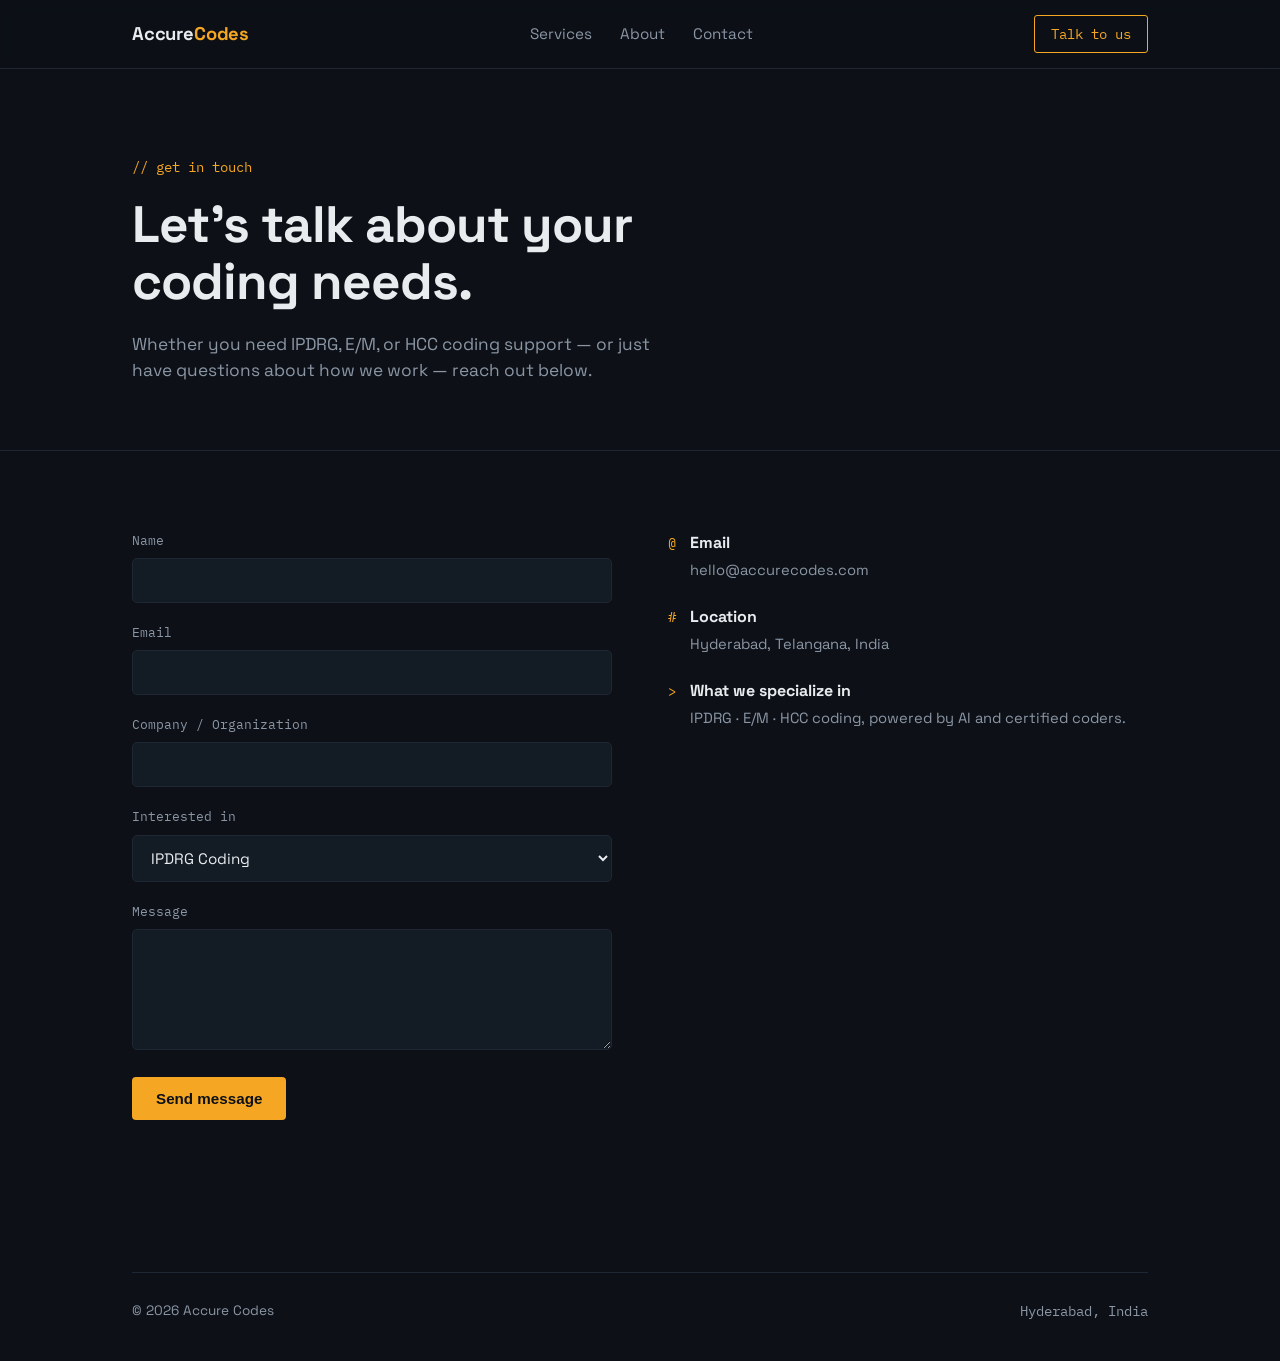
==== contact.html @ c375dec8 "Add files via upload" ====
<!DOCTYPE html>
<html lang="en">
<head>
<meta charset="UTF-8">
<meta name="viewport" content="width=device-width, initial-scale=1.0">
<title>Contact — Accure Codes</title>
<link rel="preconnect" href="https://fonts.googleapis.com">
<link href="https://fonts.googleapis.com/css2?family=Space+Grotesk:wght@400;500;600;700&family=IBM+Plex+Mono:wght@400;500&display=swap" rel="stylesheet">
<link rel="stylesheet" href="styles.css">
</head>
<body>

<nav>
  <div class="wrap">
    <a href="index.html" class="logo">Accure<span>Codes</span></a>
    <div class="links">
      <a href="services.html">Services</a>
      <a href="about.html">About</a>
      <a href="contact.html">Contact</a>
    </div>
    <a href="contact.html" class="nav-cta">Talk to us</a>
  </div>
</nav>

<header class="hero" style="padding-bottom: 40px;">
  <div class="wrap">
    <div class="kicker">// get in touch</div>
    <h1 style="max-width: 18ch;">Let's talk about your coding needs.</h1>
    <p class="hero-sub">Whether you need IPDRG, E/M, or HCC coding support — or just have questions about how we work — reach out below.</p>
  </div>
</header>

<section style="border-bottom: none;">
  <div class="wrap contact-grid">
    <div>
      <form action="https://formsubmit.co/hello@accurecodes.com" method="POST">
        <div class="form-group">
          <label for="name">Name</label>
          <input type="text" id="name" name="name" required>
        </div>
        <div class="form-group">
          <label for="email">Email</label>
          <input type="email" id="email" name="email" required>
        </div>
        <div class="form-group">
          <label for="company">Company / Organization</label>
          <input type="text" id="company" name="company">
        </div>
        <div class="form-group">
          <label for="interest">Interested in</label>
          <select id="interest" name="interest">
            <option>IPDRG Coding</option>
            <option>E/M Coding</option>
            <option>HCC Coding</option>
            <option>Not sure yet</option>
          </select>
        </div>
        <div class="form-group">
          <label for="message">Message</label>
          <textarea id="message" name="message" rows="5" required></textarea>
        </div>
        <button type="submit" class="btn-primary" style="border: none; cursor: pointer;">Send message</button>
      </form>
    </div>
    <div>
      <div class="contact-info-item">
        <div class="ic">@</div>
        <div>
          <h4>Email</h4>
          <p>hello@accurecodes.com</p>
        </div>
      </div>
      <div class="contact-info-item">
        <div class="ic">#</div>
        <div>
          <h4>Location</h4>
          <p>Hyderabad, Telangana, India</p>
        </div>
      </div>
      <div class="contact-info-item">
        <div class="ic">&gt;</div>
        <div>
          <h4>What we specialize in</h4>
          <p>IPDRG · E/M · HCC coding, powered by AI and certified coders.</p>
        </div>
      </div>
    </div>
  </div>
</section>

<footer>
  <div class="wrap">
    <div class="footer-bottom">
      <div>© 2026 Accure Codes</div>
      <div class="mono">Hyderabad, India</div>
    </div>
  </div>
</footer>

</body>
</html>
---- styles.css ----
:root {
  --ink: #0D1117;
  --ink-raised: #131B24;
  --line: #1F2733;
  --paper: #E8ECEF;
  --muted: #8B96A5;
  --amber: #F5A623;
  --mint: #9ED3C4;
}

* { box-sizing: border-box; margin: 0; padding: 0; }

body {
  background: var(--ink);
  color: var(--paper);
  font-family: 'Space Grotesk', sans-serif;
  line-height: 1.5;
  -webkit-font-smoothing: antialiased;
}

.mono { font-family: 'IBM Plex Mono', monospace; }
a { color: inherit; text-decoration: none; }

.wrap {
  max-width: 1080px;
  margin: 0 auto;
  padding: 0 32px;
}

/* ---- NAV ---- */
nav {
  border-bottom: 1px solid var(--line);
  position: sticky;
  top: 0;
  background: rgba(13,17,23,0.92);
  backdrop-filter: blur(6px);
  z-index: 10;
}
nav .wrap { display: flex; align-items: center; justify-content: space-between; height: 68px; }
.logo { font-weight: 700; font-size: 1.15rem; letter-spacing: -0.01em; }
.logo span { color: var(--amber); }
nav .links { display: flex; gap: 28px; font-size: 0.95rem; color: var(--muted); }
nav .links a:hover { color: var(--paper); }
.nav-cta {
  font-family: 'IBM Plex Mono', monospace;
  font-size: 0.85rem;
  padding: 8px 16px;
  border: 1px solid var(--amber);
  color: var(--amber);
  border-radius: 3px;
}
.nav-cta:hover { background: var(--amber); color: var(--ink); }
@media (max-width: 700px) { nav .links { display: none; } }

/* ---- HERO ---- */
header.hero { padding: 88px 0 72px; border-bottom: 1px solid var(--line); }
.hero-grid { display: grid; grid-template-columns: 1.1fr 0.9fr; gap: 56px; align-items: center; }
@media (max-width: 860px) { .hero-grid { grid-template-columns: 1fr; } }

.kicker { font-family: 'IBM Plex Mono', monospace; font-size: 0.85rem; color: var(--amber); margin-bottom: 20px; }

h1 {
  font-size: clamp(2.1rem, 4.6vw, 3.2rem);
  font-weight: 700;
  letter-spacing: -0.02em;
  line-height: 1.1;
  margin-bottom: 22px;
  max-width: 16ch;
}

.hero-sub { color: var(--muted); font-size: 1.08rem; max-width: 48ch; margin-bottom: 26px; }

.btn-row { display: flex; gap: 14px; flex-wrap: wrap; }

.btn-primary {
  background: var(--amber); color: var(--ink); font-weight: 600;
  padding: 13px 24px; border-radius: 4px; font-size: 0.95rem;
}
.btn-primary:hover { background: #ffb84d; }

.btn-ghost { border: 1px solid var(--line); padding: 13px 24px; border-radius: 4px; font-size: 0.95rem; color: var(--paper); }
.btn-ghost:hover { border-color: var(--muted); }

.badge-row { display: flex; gap: 10px; flex-wrap: wrap; margin-top: 28px; }
.badge {
  font-family: 'IBM Plex Mono', monospace;
  font-size: 0.75rem;
  color: var(--mint);
  border: 1px solid var(--line);
  padding: 6px 12px;
  border-radius: 999px;
}

.hero-visual svg { width: 100%; height: auto; }

/* ---- SECTIONS ---- */
section { padding: 80px 0; border-bottom: 1px solid var(--line); }
.section-label { font-family: 'IBM Plex Mono', monospace; font-size: 0.8rem; color: var(--amber); margin-bottom: 12px; }

h2 {
  font-size: clamp(1.6rem, 3vw, 2.2rem);
  font-weight: 600;
  letter-spacing: -0.01em;
  max-width: 24ch;
  margin-bottom: 40px;
}

.grid-3 { display: grid; grid-template-columns: repeat(3, 1fr); gap: 1px; background: var(--line); border: 1px solid var(--line); }
@media (max-width: 780px) { .grid-3 { grid-template-columns: 1fr; } }
.cell { background: var(--ink); padding: 30px 26px; }
.cell .idx { font-family: 'IBM Plex Mono', monospace; font-size: 0.78rem; color: var(--muted); margin-bottom: 16px; }
.cell h3 { font-size: 1.1rem; font-weight: 600; margin-bottom: 10px; }
.cell p { color: var(--muted); font-size: 0.95rem; }

.icon-box {
  width: 56px; height: 56px; border-radius: 8px;
  background: var(--ink-raised); border: 1px solid var(--line);
  display: flex; align-items: center; justify-content: center;
  margin-bottom: 18px;
}

/* ---- PROCESS ---- */
.process { display: flex; flex-direction: column; }
.step { display: grid; grid-template-columns: 64px 1fr; gap: 24px; padding: 24px 0; border-top: 1px solid var(--line); }
.step:last-child { border-bottom: 1px solid var(--line); }
.step .num { font-family: 'IBM Plex Mono', monospace; color: var(--amber); font-size: 1.1rem; padding-top: 2px; }
.step h4 { font-size: 1.02rem; margin-bottom: 6px; font-weight: 600; }
.step p { color: var(--muted); font-size: 0.93rem; max-width: 58ch; }

/* ---- FOUNDER / BOARD ---- */
.founder-grid { display: grid; grid-template-columns: 200px 1fr; gap: 44px; align-items: start; }
@media (max-width: 700px) { .founder-grid { grid-template-columns: 1fr; } }
.founder-photo, .board-photo {
  border-radius: 8px; border: 1px solid var(--line); background: var(--ink-raised);
  display: flex; align-items: center; justify-content: center; overflow: hidden;
}
.founder-photo { width: 200px; height: 200px; }
.founder-photo img, .board-photo img { width: 100%; height: 100%; object-fit: cover; display: block; }
.founder-name { font-size: 1.3rem; font-weight: 600; margin-bottom: 4px; }
.founder-title { font-family: 'IBM Plex Mono', monospace; font-size: 0.85rem; color: var(--amber); margin-bottom: 18px; }
.founder-bio { color: var(--muted); font-size: 0.98rem; max-width: 60ch; }

.board-grid { display: grid; grid-template-columns: repeat(3, 1fr); gap: 32px; }
@media (max-width: 780px) { .board-grid { grid-template-columns: 1fr 1fr; } }
@media (max-width: 520px) { .board-grid { grid-template-columns: 1fr; } }
.board-card { text-align: left; }
.board-photo { width: 100%; aspect-ratio: 1/1; margin-bottom: 16px; }
.board-name { font-size: 1.05rem; font-weight: 600; margin-bottom: 2px; }
.board-title { font-family: 'IBM Plex Mono', monospace; font-size: 0.8rem; color: var(--amber); }

/* ---- SERVICE DETAIL PAGE ---- */
.service-block { display: grid; grid-template-columns: 1fr 1fr; gap: 48px; align-items: center; padding: 64px 0; border-bottom: 1px solid var(--line); }
.service-block:last-child { border-bottom: none; }
.service-block.reverse { direction: rtl; }
.service-block.reverse > * { direction: ltr; }
@media (max-width: 800px) { .service-block, .service-block.reverse { grid-template-columns: 1fr; direction: ltr; } }
.service-tag { font-family: 'IBM Plex Mono', monospace; font-size: 0.8rem; color: var(--mint); margin-bottom: 14px; }
.service-block h3 { font-size: 1.6rem; margin-bottom: 16px; font-weight: 600; }
.service-block p { color: var(--muted); font-size: 1rem; margin-bottom: 18px; max-width: 50ch; }
.service-list { list-style: none; }
.service-list li { color: var(--paper); font-size: 0.95rem; padding: 8px 0; border-top: 1px solid var(--line); display: flex; gap: 10px; }
.service-list li:before { content: "→"; color: var(--amber); }
.service-visual { background: var(--ink-raised); border: 1px solid var(--line); border-radius: 10px; padding: 24px; }
.service-visual svg { width: 100%; height: auto; }

/* ---- CONTACT FORM ---- */
.contact-grid { display: grid; grid-template-columns: 1fr 1fr; gap: 56px; }
@media (max-width: 800px) { .contact-grid { grid-template-columns: 1fr; } }
.form-group { margin-bottom: 20px; }
.form-group label { display: block; font-family: 'IBM Plex Mono', monospace; font-size: 0.8rem; color: var(--muted); margin-bottom: 8px; }
.form-group input, .form-group textarea, .form-group select {
  width: 100%; background: var(--ink-raised); border: 1px solid var(--line); color: var(--paper);
  padding: 12px 14px; border-radius: 5px; font-family: 'Space Grotesk', sans-serif; font-size: 0.95rem;
}
.form-group input:focus, .form-group textarea:focus, .form-group select:focus { outline: none; border-color: var(--amber); }
.contact-info-item { display: flex; gap: 14px; margin-bottom: 24px; }
.contact-info-item .ic { color: var(--amber); font-family: 'IBM Plex Mono', monospace; font-size: 0.85rem; padding-top: 2px; }
.contact-info-item h4 { font-size: 1rem; margin-bottom: 4px; }
.contact-info-item p { color: var(--muted); font-size: 0.92rem; }

/* ---- CTA / FOOTER ---- */
footer { padding: 72px 0 40px; }
.cta-block { text-align: left; margin-bottom: 64px; }
.cta-block h2 { margin-bottom: 20px; }
.footer-bottom {
  display: flex; justify-content: space-between; align-items: center;
  padding-top: 28px; border-top: 1px solid var(--line); color: var(--muted);
  font-size: 0.85rem; flex-wrap: wrap; gap: 12px;
}
.footer-bottom a:hover { color: var(--paper); }

:focus-visible { outline: 2px solid var(--amber); outline-offset: 2px; }
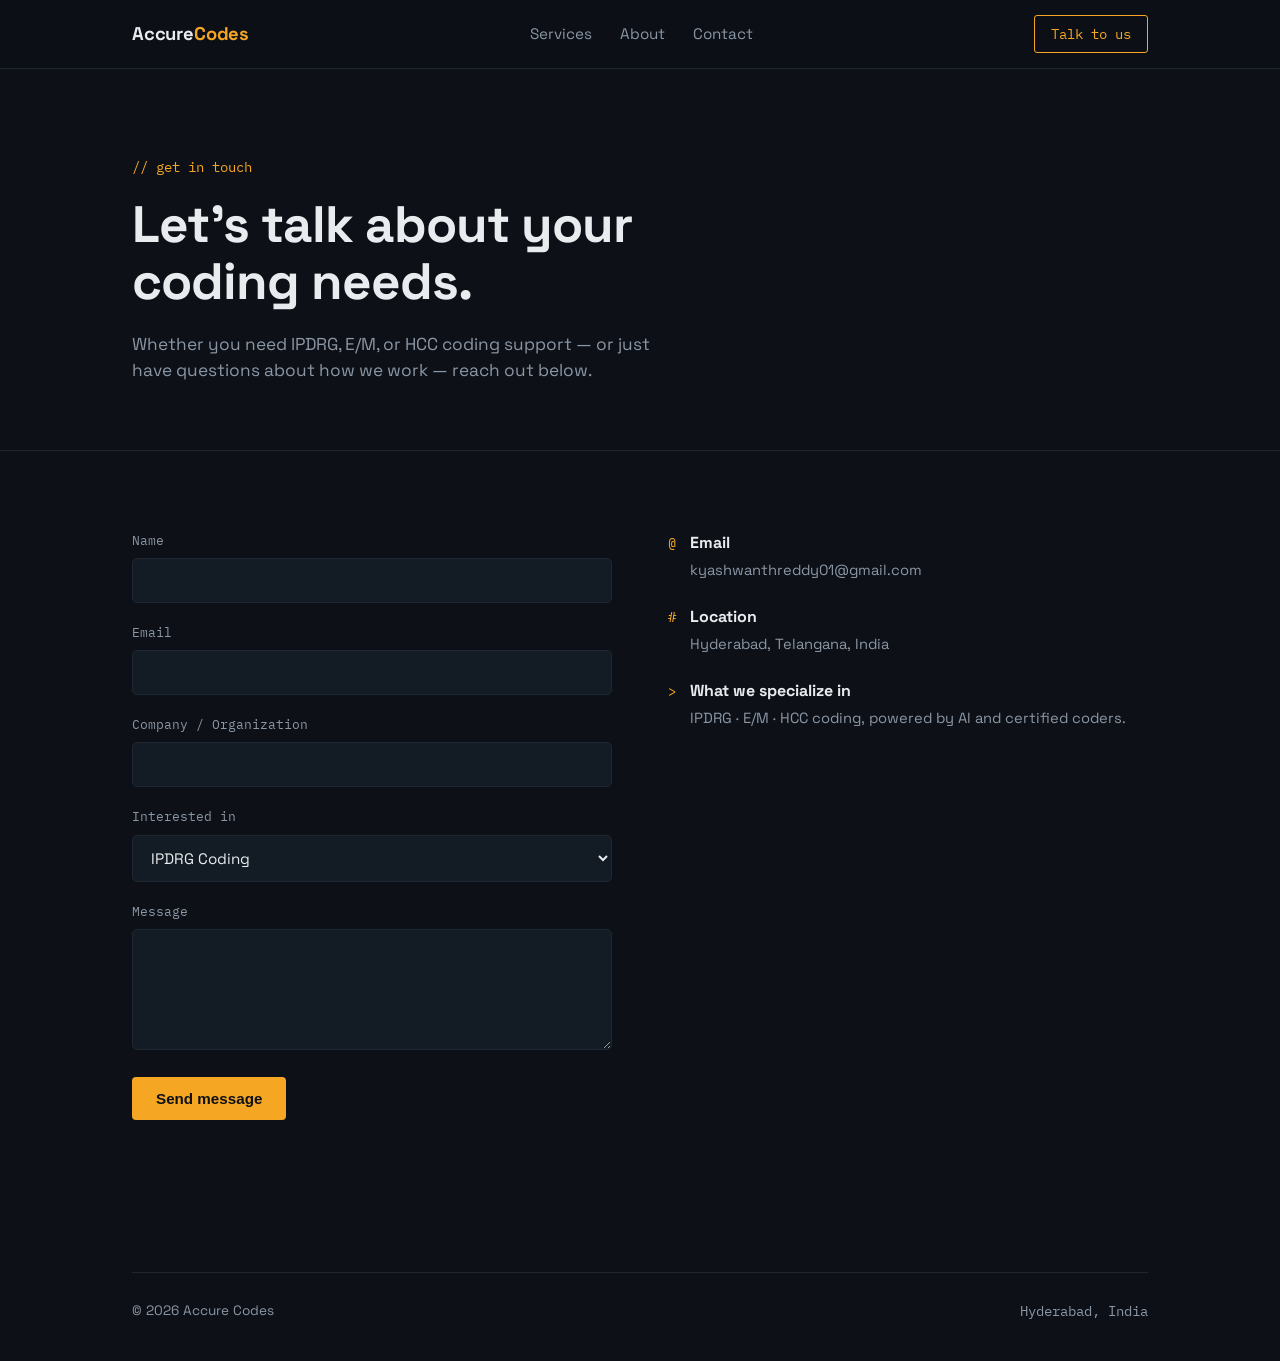
==== commit 36caef00: "Update contact.html" ====
--- a/contact.html
+++ b/contact.html
@@ -33,7 +33,7 @@
 <section style="border-bottom: none;">
   <div class="wrap contact-grid">
     <div>
-      <form action="https://formsubmit.co/hello@accurecodes.com" method="POST">
+      <form action="https://formsubmit.co/kyashwanthreddy01@gmail.com" method="POST">
         <div class="form-group">
           <label for="name">Name</label>
           <input type="text" id="name" name="name" required>
@@ -67,7 +67,7 @@
         <div class="ic">@</div>
         <div>
           <h4>Email</h4>
-          <p>hello@accurecodes.com</p>
+          <p>kyashwanthreddy01@gmail.com</p>
         </div>
       </div>
       <div class="contact-info-item">
--- a/styles.css
+++ b/styles.css
@@ -50,7 +50,14 @@
   border-radius: 3px;
 }
 .nav-cta:hover { background: var(--amber); color: var(--ink); }
-@media (max-width: 700px) { nav .links { display: none; } }
+@media (max-width: 700px) {
+  nav .wrap { height: auto; padding: 14px 20px; flex-wrap: wrap; row-gap: 10px; }
+  nav .links { gap: 16px; font-size: 0.85rem; }
+  .nav-cta { display: none; }
+}
+@media (max-width: 420px) {
+  nav .links { gap: 10px; font-size: 0.78rem; }
+}
 
 /* ---- HERO ---- */
 header.hero { padding: 88px 0 72px; border-bottom: 1px solid var(--line); }
@@ -120,6 +127,8 @@
 }
 
 /* ---- PROCESS ---- */
+.pipeline-visual { margin-bottom: 20px; overflow-x: auto; }
+.pipeline-visual svg { width: 100%; min-width: 600px; height: auto; }
 .process { display: flex; flex-direction: column; }
 .step { display: grid; grid-template-columns: 64px 1fr; gap: 24px; padding: 24px 0; border-top: 1px solid var(--line); }
 .step:last-child { border-bottom: 1px solid var(--line); }
